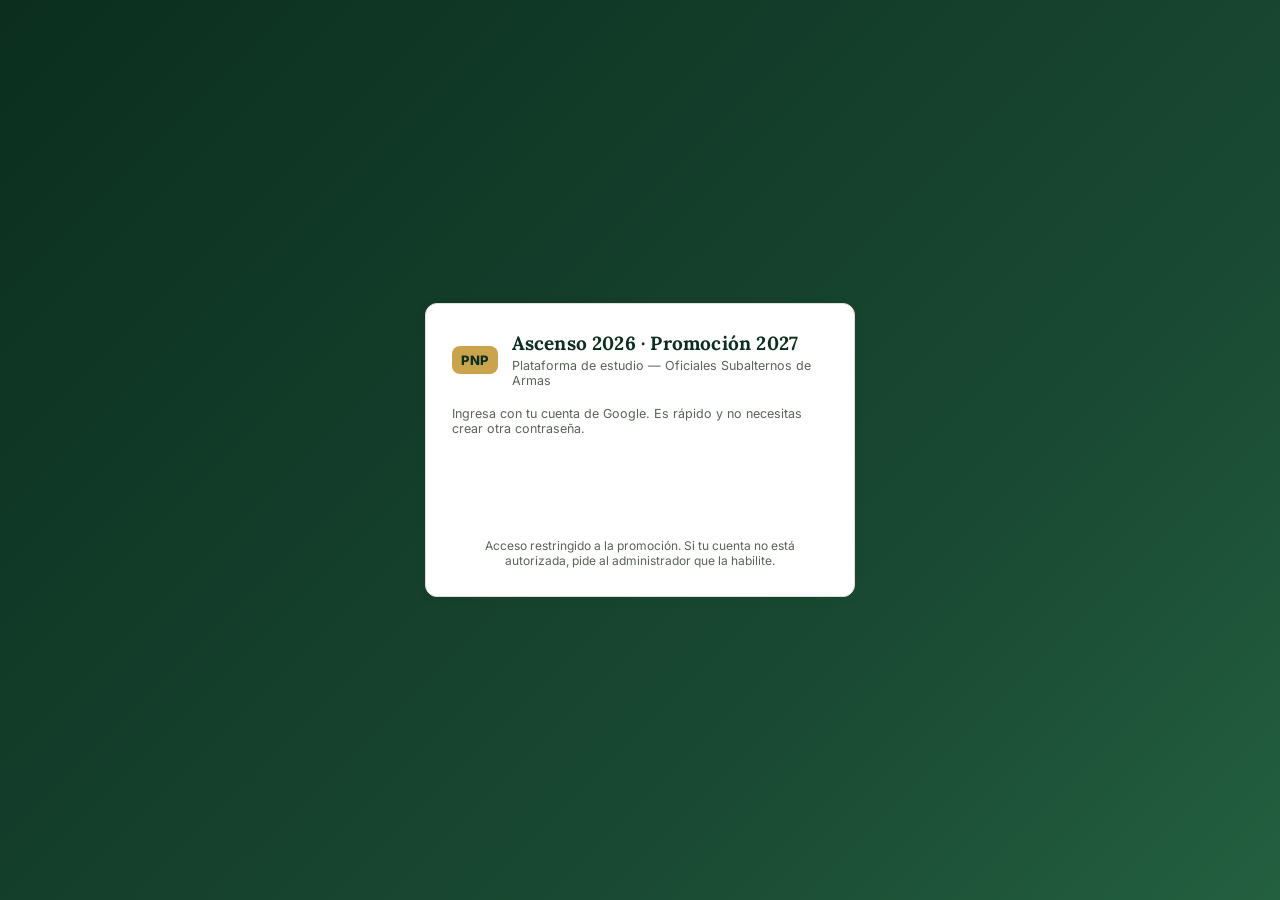
==== index.html @ 4bd162ed "Plataforma Ascenso PNP 2026: banco, simulacro, El Hack, login Google + chat Co-Authored-By: Claude O" ====
<!DOCTYPE html>
<html lang="es">
<head>
<meta charset="UTF-8">
<meta name="viewport" content="width=device-width, initial-scale=1.0">
<title>Ascenso PNP 2026 — Banco de Preguntas</title>
<meta name="description" content="Plataforma de estudio con banco oficial de 1500 preguntas y simulacros cronometrados para el proceso de ascenso PNP 2026 — Oficiales Subalternos de Armas.">
<link rel="preconnect" href="https://fonts.googleapis.com">
<link rel="preconnect" href="https://fonts.gstatic.com" crossorigin>
<link rel="stylesheet" href="https://fonts.googleapis.com/css2?family=Lora:wght@500;600;700&family=Inter:wght@400;500;600;700;800&display=swap">
<link rel="stylesheet" href="styles.css">
</head>
<body>

<header class="topbar">
  <div class="brand" onclick="App.goHome()">
    <span class="brand-badge">PNP</span>
    <span class="brand-text">Ascenso 2026 · Oficiales Subalternos</span>
  </div>
  <nav class="topnav">
    <button data-view="home" class="nav-btn active">Inicio</button>
    <button data-view="banco" class="nav-btn">Banco</button>
    <button data-view="hack" class="nav-btn">El Hack</button>
    <button data-view="examen" class="nav-btn">Examen</button>
    <button data-view="ranking" class="nav-btn">Ranking</button>
    <button data-view="chat" class="nav-btn">Chat</button>
    <button data-view="historial" class="nav-btn">Historial</button>
    <span class="user-area">
      <span id="user-chip" class="user-chip" hidden></span>
      <button id="logout-btn" class="nav-btn" hidden>Salir</button>
    </span>
  </nav>
</header>

<main id="app"></main>

<footer class="footnote">
  Banco de 1500 preguntas oficiales del proceso de ascenso por concurso · Uso personal de estudio
</footer>

<script src="config.js"></script>
<script src="auth.js"></script>
<script src="app.js"></script>
</body>
</html>
---- styles.css ----
:root{
  --green-900:#0b2e1f;
  --green-800:#123a27;
  --green-700:#1a4a33;
  --green-600:#236040;
  --gold:#c9a44c;
  --gold-light:#e6c878;
  --bg:#f4f3ee;
  --card:#ffffff;
  --ink:#1c2620;
  --ink-soft:#5a6359;
  --line:#e2e0d6;
  --red:#b3392c;
  --red-bg:#fbe9e6;
  --green-ok:#2e7d4f;
  --green-ok-bg:#e8f5ec;
  --radius:12px;
  --shadow:0 2px 10px rgba(11,46,31,0.08);
  --font-head:"Lora",Georgia,"Times New Roman",serif;
  --font-body:"Inter","Segoe UI",Roboto,Helvetica,Arial,sans-serif;
}
*{box-sizing:border-box;}
html,body{margin:0;padding:0;}
body{
  font-family:var(--font-body);
  background:var(--bg);
  color:var(--ink);
  min-height:100vh;
  display:flex;
  flex-direction:column;
  -webkit-font-smoothing:antialiased;
}
button{font-family:inherit;cursor:pointer;}

/* accesibilidad: foco visible (WCAG) */
:focus-visible{
  outline:3px solid var(--gold);
  outline-offset:2px;
  border-radius:6px;
}
.icon{width:1em;height:1em;flex-shrink:0;stroke:currentColor;fill:none;stroke-width:2;stroke-linecap:round;stroke-linejoin:round;vertical-align:-2px;}

/* respeta prefers-reduced-motion */
@media (prefers-reduced-motion: reduce){
  *,*::before,*::after{
    animation-duration:.01ms !important;
    transition-duration:.01ms !important;
    scroll-behavior:auto !important;
  }
}

/* topbar */
.topbar{
  background:linear-gradient(135deg,var(--green-900),var(--green-700));
  color:#fff;
  display:flex;
  align-items:center;
  justify-content:space-between;
  padding:10px 20px;
  flex-wrap:wrap;
  gap:10px;
  box-shadow:var(--shadow);
  position:sticky;
  top:0;
  z-index:50;
}
.brand{display:flex;align-items:center;gap:10px;cursor:pointer;}
.brand-badge{
  background:var(--gold);
  color:var(--green-900);
  font-weight:800;
  font-size:13px;
  padding:6px 9px;
  border-radius:8px;
  letter-spacing:0.5px;
}
.brand-text{font-family:var(--font-head);font-weight:600;font-size:16px;letter-spacing:.2px;}
.brand-badge,.brand-text{display:inline-flex;align-items:center;}
.topnav{display:flex;gap:6px;flex-wrap:wrap;}
.nav-btn{
  background:rgba(255,255,255,0.08);
  color:#e8e6dc;
  border:1px solid rgba(255,255,255,0.15);
  padding:8px 14px;
  border-radius:8px;
  font-size:13.5px;
  font-weight:600;
  transition:.15s;
}
.nav-btn:hover{background:rgba(255,255,255,0.18);}
.nav-btn.active{background:var(--gold);color:var(--green-900);border-color:var(--gold);}

main{flex:1;max-width:1100px;width:100%;margin:0 auto;padding:24px 18px 60px;}

.footnote{
  text-align:center;
  font-size:12px;
  color:var(--ink-soft);
  padding:16px;
  border-top:1px solid var(--line);
  background:var(--card);
}

/* generic */
.card{
  background:var(--card);
  border-radius:var(--radius);
  box-shadow:var(--shadow);
  padding:22px;
  border:1px solid var(--line);
}
.grid{display:grid;gap:16px;}
.grid-3{grid-template-columns:repeat(3,1fr);}
.grid-2{grid-template-columns:repeat(2,1fr);}
@media(max-width:760px){.grid-3{grid-template-columns:1fr;}.grid-2{grid-template-columns:1fr;}}

h1{font-family:var(--font-head);font-size:26px;font-weight:700;margin:0 0 6px;color:var(--green-900);letter-spacing:.2px;}
h2{font-family:var(--font-head);font-size:20px;font-weight:600;margin:0 0 14px;color:var(--green-900);}
.subtitle{color:var(--ink-soft);font-size:15px;margin:0 0 22px;line-height:1.55;}

.btn{
  display:inline-flex;align-items:center;gap:8px;
  background:var(--green-700);color:#fff;
  border:none;border-radius:9px;
  padding:11px 20px;font-weight:700;font-size:14.5px;
  box-shadow:var(--shadow);
  transition:.15s;
}
.btn:hover{background:var(--green-600);}
.btn.gold{background:var(--gold);color:var(--green-900);}
.btn.gold:hover{background:var(--gold-light);}
.btn.outline{background:transparent;color:var(--green-700);border:1.5px solid var(--green-700);box-shadow:none;}
.btn.outline:hover{background:var(--green-700);color:#fff;}
.btn.danger{background:var(--red);}
.btn:disabled{opacity:.45;cursor:not-allowed;}
.btn-row{display:flex;gap:10px;flex-wrap:wrap;margin-top:16px;}

/* home */
.hero{
  background:linear-gradient(135deg,var(--green-900),var(--green-700) 60%,var(--green-600));
  color:#fff;
  border-radius:var(--radius);
  padding:34px 28px;
  margin-bottom:24px;
  box-shadow:var(--shadow);
}
.hero h1{color:#fff;font-size:30px;}
.hero p{color:#e4ebe4;max-width:640px;font-size:15.5px;line-height:1.6;}
.stat-row{display:flex;gap:28px;margin-top:18px;flex-wrap:wrap;}
.stat{display:flex;flex-direction:column;}
.stat b{font-size:26px;color:var(--gold-light);}
.stat span{font-size:12px;color:#cfd8cf;}

.option-card{
  cursor:pointer;
  transition:.15s;
  display:flex;
  flex-direction:column;
  gap:6px;
}
.option-card:hover{transform:translateY(-2px);box-shadow:0 6px 16px rgba(11,46,31,0.14);}
.option-card h3{font-family:var(--font-head);margin:0;font-size:18px;font-weight:600;color:var(--green-900);}
.option-card p{margin:0;color:var(--ink-soft);font-size:14px;line-height:1.5;}
.option-icon{
  width:46px;height:46px;border-radius:11px;
  display:flex;align-items:center;justify-content:center;
  background:var(--green-700);color:var(--gold-light);
}
.option-icon .icon{width:24px;height:24px;}

/* materias list */
.materia-row{
  display:flex;align-items:center;justify-content:space-between;
  padding:13px 16px;border:1px solid var(--line);border-radius:10px;
  margin-bottom:8px;background:#fbfaf6;
  cursor:pointer;
  transition:.12s;
}
.materia-row:hover{border-color:var(--gold);background:#fff;}
.materia-row .mname{font-weight:600;font-size:14px;color:var(--ink);flex:1;}
.materia-row .mtag{font-size:11px;font-weight:700;padding:3px 8px;border-radius:6px;margin-right:10px;}
.mtag.comunes{background:#e3eee6;color:var(--green-700);}
.mtag.especialidad{background:#f3e8d2;color:#8a6a23;}
.materia-row .mcount{font-size:13px;color:var(--ink-soft);font-weight:600;min-width:70px;text-align:right;}

.section-toggle{display:flex;gap:8px;margin-bottom:16px;}
.section-toggle button{
  flex:1;padding:10px;border-radius:9px;border:1.5px solid var(--line);
  background:#fff;font-weight:700;font-size:13.5px;color:var(--ink-soft);
}
.section-toggle button.active{border-color:var(--green-700);background:var(--green-700);color:#fff;}

/* config examen */
.config-row{display:flex;align-items:center;justify-content:space-between;padding:10px 0;border-bottom:1px solid var(--line);}
.config-row:last-child{border-bottom:none;}
.config-row label{font-size:14px;font-weight:600;}
.config-row .hint{font-size:12px;color:var(--ink-soft);font-weight:400;}
input[type=number],select{
  border:1.5px solid var(--line);border-radius:8px;padding:7px 10px;font-size:14px;width:90px;
}
.toggle{
  width:46px;height:26px;border-radius:14px;background:#dadad0;position:relative;border:none;flex-shrink:0;
}
.toggle.on{background:var(--green-600);}
.toggle::after{content:"";position:absolute;top:3px;left:3px;width:20px;height:20px;border-radius:50%;background:#fff;transition:.15s;}
.toggle.on::after{left:23px;}

/* quiz */
.quiz-wrap{display:flex;gap:20px;align-items:flex-start;}
.quiz-main{flex:1;min-width:0;}
.quiz-side{width:230px;flex-shrink:0;}
@media(max-width:880px){.quiz-wrap{flex-direction:column;}.quiz-side{width:100%;}}

.quiz-top{
  display:flex;justify-content:space-between;align-items:center;
  margin-bottom:14px;flex-wrap:wrap;gap:8px;
}
.qmeta{font-size:12.5px;color:var(--ink-soft);font-weight:600;}
.qtimer{
  display:inline-flex;align-items:center;gap:7px;
  background:var(--green-900);color:var(--gold-light);font-weight:800;
  padding:7px 14px;border-radius:8px;font-size:15px;letter-spacing:.5px;
  font-variant-numeric:tabular-nums;
}
.qtimer .icon{width:16px;height:16px;}
.mark-btn .icon{width:15px;height:15px;}
.btn .icon{width:16px;height:16px;}
.qtimer.low{background:var(--red);color:#fff;}

.qtext{font-size:16.5px;font-weight:700;line-height:1.5;margin-bottom:18px;color:var(--ink);}
.qoption{
  display:flex;align-items:flex-start;gap:12px;
  padding:13px 15px;border:1.5px solid var(--line);border-radius:10px;
  margin-bottom:9px;cursor:pointer;transition:.12s;font-size:14.5px;line-height:1.4;
  background:#fff;
}
.qoption:hover{border-color:var(--green-600);background:#f7faf7;}
.qoption.selected{border-color:var(--green-700);background:#eaf3ec;font-weight:600;}
.qoption .letter{
  width:24px;height:24px;border-radius:50%;border:1.5px solid var(--line);
  display:flex;align-items:center;justify-content:center;font-size:12px;font-weight:800;
  flex-shrink:0;color:var(--ink-soft);background:#fbfaf6;
}
.qoption.selected .letter{background:var(--green-700);color:#fff;border-color:var(--green-700);}
.qoption.correct{border-color:var(--green-ok);background:var(--green-ok-bg);}
.qoption.correct .letter{background:var(--green-ok);color:#fff;border-color:var(--green-ok);}
.qoption.incorrect{border-color:var(--red);background:var(--red-bg);}
.qoption.incorrect .letter{background:var(--red);color:#fff;border-color:var(--red);}

.study-score{display:inline-flex;align-items:center;gap:10px;font-size:13px;font-weight:800;}
.study-hit{display:inline-flex;align-items:center;gap:4px;color:var(--green-ok);}
.study-hit .icon{width:14px;height:14px;}
.study-miss{color:var(--red);}
.study-miss::before{content:"✕ ";}

/* indicador de progreso por puntos */
.study-progress{margin:0 0 16px;}
.study-progress .pmeta{
  display:flex;justify-content:space-between;align-items:baseline;
  font-size:12px;font-weight:700;color:var(--ink-soft);margin-bottom:7px;
}
.pdots{display:flex;gap:3px;width:100%;}
.pdot{
  flex:1;height:6px;border-radius:99px;background:#e2e0d6;
  transition:background .25s;min-width:2px;
}
.pdot.done{background:var(--gold);}
.pdot.current{background:var(--green-700);box-shadow:0 0 0 2px rgba(26,74,51,.25);}

/* tarjeta con más profundidad (estudio y simulacro) */
.card-deep{
  border-radius:7px;
  padding:24px;
  box-shadow:0 5px 10px rgba(11,46,31,0.20);
}
.card-deep .qoption{padding:12px 14px;transition:.15s;}
.card-deep .qoption:hover{
  transform:translateY(-1px);
  box-shadow:0 4px 10px rgba(11,46,31,0.12);
}

.qoption[role="button"]{outline-offset:2px;}
.study-feedback{
  font-size:14px;font-weight:700;padding:12px 14px;border-radius:10px;margin:4px 0 6px;
  display:flex;align-items:flex-start;gap:8px;line-height:1.45;min-height:0;
  animation:study-fade .3s ease;
}
.study-feedback:empty{display:none;animation:none;}
.study-feedback .icon{width:18px;height:18px;flex-shrink:0;margin-top:1px;}
.study-feedback.ok{background:var(--green-ok-bg);color:var(--green-ok);}
.study-feedback.bad{background:var(--red-bg);color:var(--red);}
@keyframes study-fade{from{opacity:0;transform:translateY(-4px);}to{opacity:1;transform:none;}}

.qfoot{display:flex;justify-content:space-between;align-items:center;margin-top:18px;flex-wrap:wrap;gap:10px;}
.mark-btn{
  display:flex;align-items:center;gap:6px;font-size:13px;font-weight:700;
  color:var(--ink-soft);background:#fff;border:1.5px solid var(--line);padding:8px 12px;border-radius:8px;
}
.mark-btn.marked{border-color:var(--gold);background:#fdf6e6;color:#8a6a23;}

.grid-nav{display:grid;grid-template-columns:repeat(5,1fr);gap:6px;margin-top:14px;}
.grid-nav button{
  aspect-ratio:1;border-radius:7px;border:1.5px solid var(--line);background:#fff;
  font-size:12px;font-weight:700;color:var(--ink-soft);
}
.grid-nav button.answered{background:var(--green-700);color:#fff;border-color:var(--green-700);}
.grid-nav button.marked{border-color:var(--gold);box-shadow:inset 0 0 0 2px var(--gold);}
.grid-nav button.current{outline:2px solid var(--green-900);outline-offset:1px;}
.legend{display:flex;flex-direction:column;gap:6px;margin-top:14px;font-size:12px;color:var(--ink-soft);}
.legend span{display:flex;align-items:center;gap:6px;}
.dot{width:11px;height:11px;border-radius:3px;display:inline-block;}
.dot.answered{background:var(--green-700);}
.dot.unanswered{background:#fff;border:1.5px solid var(--line);}
.dot.marked{border:2px solid var(--gold);}

/* results */
.score-banner{
  text-align:center;padding:30px 20px;border-radius:var(--radius);
  background:linear-gradient(135deg,var(--green-900),var(--green-700));color:#fff;margin-bottom:20px;
}
.score-banner .big{font-size:48px;font-weight:800;color:var(--gold-light);}
.score-banner .label{font-size:14px;color:#dfe6df;margin-top:4px;}
.breakdown-row{display:flex;align-items:center;gap:10px;padding:9px 0;border-bottom:1px solid var(--line);font-size:13.5px;}
.breakdown-row:last-child{border-bottom:none;}
.breakdown-row .bname{flex:1;}
.bar-bg{flex:1;max-width:160px;height:8px;background:#eceae0;border-radius:6px;overflow:hidden;}
.bar-fill{height:100%;background:var(--green-600);}
.bar-fill.low{background:var(--red);}
.bscore{width:54px;text-align:right;font-weight:700;}

.review-item{border:1px solid var(--line);border-radius:10px;padding:14px 16px;margin-bottom:10px;}
.review-item .rqtext{font-weight:700;font-size:14.5px;margin-bottom:8px;}
.review-tag{font-size:11px;font-weight:700;padding:2px 8px;border-radius:6px;}
.review-tag.ok{background:var(--green-ok-bg);color:var(--green-ok);}
.review-tag.bad{background:var(--red-bg);color:var(--red);}
.review-meta{font-size:12px;color:var(--ink-soft);margin-top:6px;}

.empty{text-align:center;padding:50px 20px;color:var(--ink-soft);}

.history-item{display:flex;justify-content:space-between;align-items:center;padding:14px 16px;border:1px solid var(--line);border-radius:10px;margin-bottom:8px;}
.history-item .hdate{font-size:12px;color:var(--ink-soft);}
.history-item .hscore{font-weight:800;font-size:18px;color:var(--green-700);}
.history-item .hscore.low{color:var(--red);}

.filters{display:flex;gap:10px;margin-bottom:16px;flex-wrap:wrap;align-items:center;}
.filters select,.filters input[type=text]{width:auto;flex:1;min-width:180px;}

/* ===== usuario / sesión en topbar ===== */
.user-area{display:inline-flex;align-items:center;gap:8px;margin-left:6px;padding-left:10px;border-left:1px solid rgba(255,255,255,0.18);}
.user-chip{
  color:var(--gold-light);font-weight:700;font-size:13px;
  max-width:160px;overflow:hidden;text-overflow:ellipsis;white-space:nowrap;
}
@media(max-width:760px){.user-area{border-left:none;padding-left:0;}.user-chip{max-width:110px;}}

/* ===== ranking ===== */
.ranking-table{width:100%;border-collapse:collapse;font-size:14.5px;}
.ranking-table th{
  text-align:left;font-size:12px;text-transform:uppercase;letter-spacing:.4px;
  color:var(--ink-soft);padding:8px 10px;border-bottom:2px solid var(--line);
}
.ranking-table td{padding:11px 10px;border-bottom:1px solid var(--line);}
.ranking-table tr:last-child td{border-bottom:none;}
.ranking-table .rk-pos{font-weight:800;font-size:16px;width:46px;text-align:center;color:var(--ink-soft);}
.ranking-table .rk-score{font-weight:800;color:var(--green-700);}
.ranking-table tr.rk-me{background:#fbf4e3;}
.rk-you{font-size:10px;font-weight:800;background:var(--gold);color:var(--green-900);padding:1px 6px;border-radius:5px;margin-left:6px;vertical-align:middle;}

/* ===== páginas de autenticación ===== */
.auth-body{background:linear-gradient(135deg,var(--green-900),var(--green-700) 70%,var(--green-600));}
.auth-wrap{flex:1;display:flex;align-items:center;justify-content:center;padding:30px 16px;}
.auth-card{width:100%;max-width:430px;padding:28px 26px;}
.auth-head{display:flex;align-items:center;gap:14px;margin-bottom:18px;}
.auth-title{font-family:var(--font-head);font-size:19px;margin:0;color:var(--green-900);line-height:1.25;}
.auth-sub{font-size:12.5px;color:var(--ink-soft);margin:3px 0 0;}
.auth-tabs{display:flex;gap:8px;margin-bottom:18px;}
.auth-tab{
  flex:1;padding:11px;border-radius:9px;border:1.5px solid var(--line);
  background:#fff;font-weight:700;font-size:14px;color:var(--ink-soft);min-height:44px;
}
.auth-tab.active{border-color:var(--green-700);background:var(--green-700);color:#fff;}
.field{margin-bottom:14px;}
.field label{display:block;font-size:13px;font-weight:600;margin-bottom:5px;color:var(--ink);}
.field input{
  width:100%;border:1.5px solid var(--line);border-radius:9px;
  padding:11px 12px;font-size:15px;font-family:inherit;
}
.field input:focus{border-color:var(--green-600);outline:none;}
.auth-msg{font-size:13.5px;margin:6px 0 12px;min-height:18px;font-weight:600;}
.auth-msg.error{color:var(--red);}
.auth-msg.ok{color:var(--green-ok);}
.auth-notice{
  background:#fdf6e6;border:1px solid var(--gold);color:#7a5e1a;
  font-size:13px;border-radius:9px;padding:11px 13px;margin-bottom:16px;line-height:1.45;
}
.auth-foot{text-align:center;font-size:12px;color:var(--ink-soft);margin:16px 0 0;}

/* ===== chat interno ===== */
.chat-wrap{display:flex;gap:20px;align-items:flex-start;}
.chat-online{width:220px;flex-shrink:0;}
.chat-online h2{font-size:15px;}
.online-list{display:flex;flex-direction:column;gap:8px;max-height:380px;overflow:auto;}
.online-row{display:flex;align-items:center;gap:8px;font-size:13.5px;font-weight:600;}
.online-dot{width:8px;height:8px;border-radius:50%;background:var(--green-ok);flex-shrink:0;box-shadow:0 0 0 2px var(--green-ok-bg);}
.online-name{overflow:hidden;text-overflow:ellipsis;white-space:nowrap;}
.chat-panel{flex:1;min-width:0;display:flex;flex-direction:column;padding:0;overflow:hidden;}
.chat-feed{flex:1;min-height:360px;max-height:420px;overflow-y:auto;padding:18px;display:flex;flex-direction:column;gap:10px;}
.chat-msg{max-width:78%;padding:9px 13px;border-radius:12px;background:#f1f0e8;font-size:14px;line-height:1.4;align-self:flex-start;}
.chat-msg.mine{align-self:flex-end;background:var(--green-700);color:#fff;}
.chat-author{display:block;font-size:11px;font-weight:800;opacity:.65;margin-bottom:2px;}
.chat-text{word-break:break-word;}
.chat-input-row{display:flex;gap:8px;padding:14px;border-top:1px solid var(--line);}
.chat-input-row input{
  flex:1;border:1.5px solid var(--line);border-radius:9px;
  padding:11px 14px;font-size:15px;font-family:inherit;
}
.chat-input-row input:focus{border-color:var(--green-600);outline:none;}
.chat-input-row button{padding:11px 16px;}
@media(max-width:760px){.chat-wrap{flex-direction:column;}.chat-online{width:100%;}.online-list{max-height:140px;}}

/* ===== El Hack (preguntas agrupadas por letra de respuesta) ===== */
.hack-tag{
  font-family:var(--font-body);font-size:11px;font-weight:800;vertical-align:middle;
  background:var(--gold);color:var(--green-900);padding:3px 9px;border-radius:6px;
  letter-spacing:.3px;margin-left:8px;text-transform:uppercase;
}
.hack-letters{display:flex;gap:8px;margin-bottom:18px;flex-wrap:wrap;}
.hack-letter{
  display:flex;flex-direction:column;align-items:center;gap:2px;
  min-width:64px;padding:10px 12px;border-radius:11px;
  border:1.5px solid var(--line);background:#fff;transition:.12s;
}
.hack-letter:hover{border-color:var(--gold);}
.hack-letter .hl-letter{font-family:var(--font-head);font-size:22px;font-weight:800;color:var(--green-900);line-height:1;}
.hack-letter .hl-count{font-size:11px;font-weight:700;color:var(--ink-soft);}
.hack-letter.active{background:var(--green-700);border-color:var(--green-700);}
.hack-letter.active .hl-letter{color:var(--gold-light);}
.hack-letter.active .hl-count{color:#cfd8cf;}

.hack-head{
  font-size:14px;color:var(--ink-soft);font-weight:600;margin:0 0 12px;
  padding-bottom:8px;border-bottom:1px solid var(--line);
  display:flex;align-items:center;justify-content:space-between;gap:12px;flex-wrap:wrap;
}
.hack-head b{color:var(--green-900);font-size:16px;}
.hack-card{
  background:var(--card);border:1px solid var(--line);border-radius:10px;
  padding:16px 18px;margin-bottom:10px;box-shadow:var(--shadow);
}
.hack-q-top{display:flex;align-items:center;gap:10px;margin-bottom:8px;}
.hack-num{
  flex-shrink:0;min-width:26px;height:26px;padding:0 6px;border-radius:7px;
  background:#f3e8d2;color:#8a6a23;font-weight:800;font-size:13px;
  display:inline-flex;align-items:center;justify-content:center;
}
.hack-opts{display:flex;flex-direction:column;gap:6px;margin-top:10px;}
.hack-opt{
  display:flex;align-items:flex-start;gap:10px;
  padding:9px 12px;border:1.5px solid var(--line);border-radius:8px;
  font-size:13.5px;line-height:1.4;background:#fbfaf6;color:var(--ink-soft);
}
.hack-opt .letter{
  width:22px;height:22px;border-radius:50%;border:1.5px solid var(--line);
  display:flex;align-items:center;justify-content:center;font-size:11px;font-weight:800;
  flex-shrink:0;color:var(--ink-soft);background:#fff;
}
.hack-opt.correct{border-color:var(--green-ok);background:var(--green-ok-bg);color:var(--ink);font-weight:600;}
.hack-opt.correct .letter{background:var(--green-ok);color:#fff;border-color:var(--green-ok);}

/* touch targets accesibles (>=44px) y legibilidad movil */
.nav-btn,.btn,.mark-btn,.section-toggle button{min-height:44px;}
.qoption{min-height:48px;}
@media(max-width:760px){
  .qtext{font-size:17px;}
  .qoption,.materia-row .mname,.subtitle,.option-card p{font-size:16px;}
  .qmeta,.hint{font-size:13px;}
  main{padding:18px 14px 50px;}
}
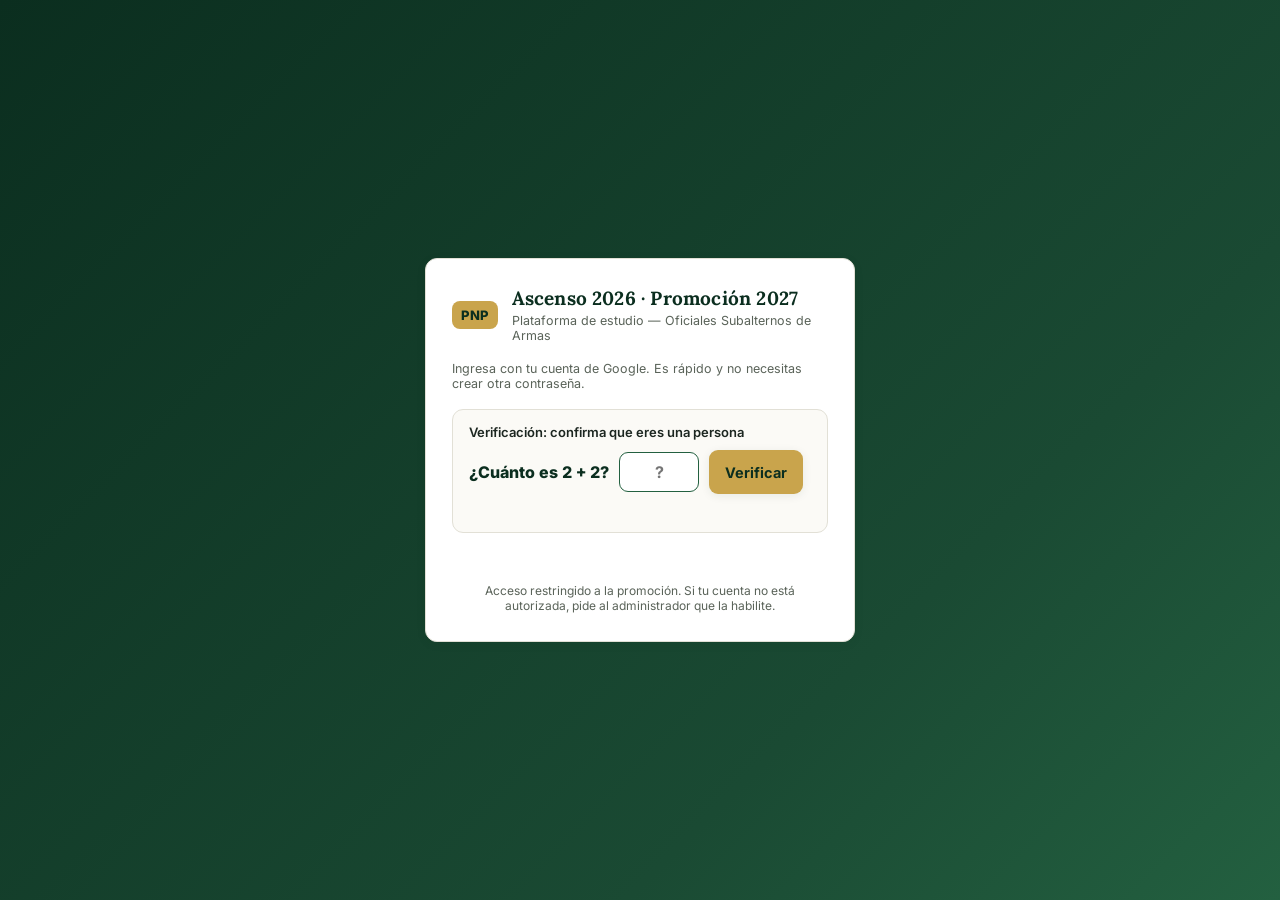
==== commit ea7a74ed: "Matriz de patrones: reemplaza El Hack por ruta metodológica en 7 grupos (P0 + G1..G6) Basada en el a" ====
--- a/index.html
+++ b/index.html
@@ -20,7 +20,7 @@
   <nav class="topnav">
     <button data-view="home" class="nav-btn active">Inicio</button>
     <button data-view="banco" class="nav-btn">Banco</button>
-    <button data-view="hack" class="nav-btn">El Hack</button>
+    <button data-view="hack" class="nav-btn">Patrones</button>
     <button data-view="examen" class="nav-btn">Examen</button>
     <button data-view="ranking" class="nav-btn">Ranking</button>
     <button data-view="chat" class="nav-btn">Chat</button>
--- a/styles.css
+++ b/styles.css
@@ -395,6 +395,23 @@
 }
 .auth-foot{text-align:center;font-size:12px;color:var(--ink-soft);margin:16px 0 0;}
 
+/* captcha simple "soy humano" */
+.captcha-box{
+  background:#fbfaf6;border:1.5px solid var(--line);border-radius:11px;
+  padding:14px 16px;margin-bottom:16px;
+}
+.captcha-label{display:block;font-size:13px;font-weight:600;color:var(--ink);margin-bottom:10px;}
+.captcha-row{display:flex;align-items:center;gap:10px;flex-wrap:wrap;}
+.captcha-q{font-size:16px;font-weight:800;color:var(--green-900);font-variant-numeric:tabular-nums;}
+.captcha-input{
+  width:80px;border:1.5px solid var(--line);border-radius:9px;
+  padding:9px 10px;font-size:16px;font-family:inherit;text-align:center;font-weight:700;
+}
+.captcha-input:focus{border-color:var(--green-600);outline:none;}
+.captcha-row .btn{padding:9px 16px;}
+.captcha-msg{font-size:12.5px;margin-top:8px;min-height:16px;font-weight:600;}
+.captcha-msg.error{color:var(--red);}
+
 /* ===== chat interno ===== */
 .chat-wrap{display:flex;gap:20px;align-items:flex-start;}
 .chat-online{width:220px;flex-shrink:0;}
@@ -424,24 +441,102 @@
   background:var(--gold);color:var(--green-900);padding:3px 9px;border-radius:6px;
   letter-spacing:.3px;margin-left:8px;text-transform:uppercase;
 }
-.hack-letters{display:flex;gap:8px;margin-bottom:18px;flex-wrap:wrap;}
-.hack-letter{
-  display:flex;flex-direction:column;align-items:center;gap:2px;
-  min-width:64px;padding:10px 12px;border-radius:11px;
-  border:1.5px solid var(--line);background:#fff;transition:.12s;
-}
-.hack-letter:hover{border-color:var(--gold);}
-.hack-letter .hl-letter{font-family:var(--font-head);font-size:22px;font-weight:800;color:var(--green-900);line-height:1;}
-.hack-letter .hl-count{font-size:11px;font-weight:700;color:var(--ink-soft);}
-.hack-letter.active{background:var(--green-700);border-color:var(--green-700);}
-.hack-letter.active .hl-letter{color:var(--gold-light);}
-.hack-letter.active .hl-count{color:#cfd8cf;}
+/* ===== Matriz de patrones (ruta general) ===== */
+.patron-summary{
+  display:grid; grid-template-columns:repeat(4,1fr); gap:12px; margin:14px 0 22px;
+}
+@media(max-width:760px){ .patron-summary{grid-template-columns:repeat(2,1fr);} }
+.ps-tile{
+  background:var(--card); border:1px solid var(--line); border-radius:11px;
+  padding:14px 16px; text-align:center;
+}
+.ps-tile b{display:block; font-family:var(--font-head); font-size:24px; color:var(--green-900); line-height:1;}
+.ps-tile span{display:block; font-size:11.5px; color:var(--ink-soft); margin-top:5px; font-weight:600;}
+
+.patron-grupos{ display:grid; grid-template-columns:repeat(3,1fr); gap:14px; margin-bottom:22px; }
+@media(max-width:960px){ .patron-grupos{grid-template-columns:repeat(2,1fr);} }
+@media(max-width:600px){ .patron-grupos{grid-template-columns:1fr;} }
+.patron-grupo-card{
+  background:var(--card); border:1.5px solid var(--line); border-radius:12px;
+  padding:18px; cursor:pointer; transition:.15s; display:flex; flex-direction:column; gap:8px;
+}
+.patron-grupo-card:hover{ border-color:var(--gold); transform:translateY(-2px); box-shadow:0 6px 16px rgba(11,46,31,0.14); }
+.pg-head{ display:flex; justify-content:space-between; align-items:center; }
+.pg-id{
+  font-family:var(--font-head); font-size:22px; font-weight:800; color:var(--green-900);
+  background:var(--gold); padding:4px 10px; border-radius:8px; letter-spacing:.5px;
+}
+.pg-dif{ font-size:11px; font-weight:800; padding:3px 9px; border-radius:6px; text-transform:uppercase; letter-spacing:.3px; }
+.pg-dif.dif-esp{ background:#eae0f5; color:#5a3a8a; }
+.pg-dif.dif-baja{ background:#e3f0e8; color:var(--green-ok); }
+.pg-dif.dif-med{ background:#fdf6e6; color:#8a6a23; }
+.pg-dif.dif-alta{ background:#fbe9df; color:#a35226; }
+.pg-dif.dif-muy-alta{ background:var(--red-bg); color:var(--red); }
+.patron-grupo-card h3{ font-family:var(--font-head); font-size:17px; margin:0; color:var(--green-900); line-height:1.25; }
+.pg-count{ font-size:13px; font-weight:700; color:var(--green-700); }
+.pg-como{ font-size:13px; color:var(--ink-soft); line-height:1.4; margin:0; }
+.pg-progress{ margin-top:6px; }
+.pg-progress-txt{ font-size:11px; font-weight:600; color:var(--ink-soft); margin-top:4px; }
+
+.patron-plan{ margin-top:12px; }
+.patron-plan ol{ margin:0; padding-left:22px; line-height:1.7; font-size:14px; }
+.patron-plan li{ margin-bottom:4px; }
+
+/* migas de pan / chips de patrón */
+.patron-crumb{ display:flex; align-items:center; justify-content:space-between; margin-bottom:8px; }
+.patron-crumb a{ font-size:13.5px; font-weight:700; color:var(--green-700); text-decoration:none; }
+.patron-crumb a:hover{ text-decoration:underline; }
+
+.patron-chips{ display:flex; flex-wrap:wrap; gap:6px; margin:8px 0 10px; }
+.patron-chip{
+  display:inline-flex; align-items:center; gap:5px;
+  font-size:11.5px; font-weight:700; color:var(--ink-soft);
+  background:#f3f2ea; border:1px solid var(--line); border-radius:99px;
+  padding:4px 10px;
+}
+.patron-chip .icon{ width:12px; height:12px; }
+
+.patron-hint{
+  font-size:13px; color:var(--ink); background:#fbfaf6;
+  border-left:3px solid var(--gold); border-radius:6px; padding:8px 11px; margin-top:6px;
+}
+.patron-hint b{ color:var(--green-900); }
+.patron-hint.patron-regla{
+  display:flex; align-items:flex-start; gap:8px;
+  background:var(--green-ok-bg); border-left-color:var(--green-ok); color:var(--ink);
+  font-weight:600;
+}
+.patron-hint .icon{ width:16px; height:16px; color:var(--green-ok); flex-shrink:0; margin-top:1px; }
+
+/* respuesta correcta destacada (ficha de memorización) */
+.hack-answer{
+  display:flex;align-items:flex-start;gap:9px;
+  background:var(--green-ok-bg);border:1.5px solid var(--green-ok);
+  color:var(--ink);font-weight:700;font-size:14px;line-height:1.45;
+  border-radius:9px;padding:11px 13px;margin-top:4px;
+}
+.hack-answer .icon{width:17px;height:17px;flex-shrink:0;color:var(--green-ok);margin-top:1px;}
+
+/* barra de "dominadas" (progreso real de memorización del usuario) */
+.hack-progress{margin:0 0 16px;}
+.hack-progress .pmeta{
+  display:flex;justify-content:space-between;align-items:baseline;
+  font-size:12.5px;font-weight:600;color:var(--ink-soft);margin-bottom:7px;
+}
+.hack-progress .pmeta b{color:var(--green-700);font-size:15px;}
+.pbar-track{width:100%;height:8px;background:#e2e0d6;border-radius:99px;overflow:hidden;}
+.pbar-fill{height:100%;background:linear-gradient(90deg,var(--green-ok),var(--gold));border-radius:99px;transition:width .4s;}
 
 .hack-head{
   font-size:14px;color:var(--ink-soft);font-weight:600;margin:0 0 12px;
   padding-bottom:8px;border-bottom:1px solid var(--line);
   display:flex;align-items:center;justify-content:space-between;gap:12px;flex-wrap:wrap;
 }
+.hack-actions{display:flex;gap:8px;flex-wrap:wrap;}
+.hack-know{font-size:12px;padding:6px 10px;min-height:0;margin-left:auto;flex-shrink:0;}
+.hack-know .icon{width:13px;height:13px;}
+.hack-card.known{border-color:var(--green-ok);background:#fbfdfb;}
+.hack-card.known .hack-num{background:var(--green-ok-bg);color:var(--green-ok);}
 .hack-head b{color:var(--green-900);font-size:16px;}
 .hack-card{
   background:var(--card);border:1px solid var(--line);border-radius:10px;
@@ -453,26 +548,74 @@
   background:#f3e8d2;color:#8a6a23;font-weight:800;font-size:13px;
   display:inline-flex;align-items:center;justify-content:center;
 }
-.hack-opts{display:flex;flex-direction:column;gap:6px;margin-top:10px;}
-.hack-opt{
-  display:flex;align-items:flex-start;gap:10px;
-  padding:9px 12px;border:1.5px solid var(--line);border-radius:8px;
-  font-size:13.5px;line-height:1.4;background:#fbfaf6;color:var(--ink-soft);
-}
-.hack-opt .letter{
-  width:22px;height:22px;border-radius:50%;border:1.5px solid var(--line);
-  display:flex;align-items:center;justify-content:center;font-size:11px;font-weight:800;
-  flex-shrink:0;color:var(--ink-soft);background:#fff;
-}
-.hack-opt.correct{border-color:var(--green-ok);background:var(--green-ok-bg);color:var(--ink);font-weight:600;}
-.hack-opt.correct .letter{background:var(--green-ok);color:#fff;border-color:var(--green-ok);}
+
+/* ===== roles / administrador ===== */
+.admin-badge{
+  display:inline-block;font-size:10px;font-weight:800;letter-spacing:.5px;
+  background:var(--gold);color:var(--green-900);padding:2px 7px;border-radius:5px;
+  vertical-align:middle;
+}
+.admin-panel{margin-top:16px;border:1.5px solid var(--gold);}
+.admin-panel h2{display:flex;align-items:center;gap:8px;}
+.adm-users{margin-top:14px;}
+.adm-users-head{font-size:13px;font-weight:700;color:var(--ink-soft);}
+.adm-users table{margin-top:6px;}
+
+/* botón borrar mensaje (chat, solo admin) */
+.chat-msg{position:relative;}
+.chat-del{
+  position:absolute;top:4px;right:4px;
+  background:transparent;border:none;color:inherit;opacity:.45;
+  padding:2px;border-radius:5px;line-height:0;cursor:pointer;transition:.12s;
+}
+.chat-del .icon{width:14px;height:14px;}
+.chat-del:hover{opacity:1;color:var(--red);background:rgba(0,0,0,.06);}
+.chat-msg.mine .chat-del:hover{background:rgba(255,255,255,.18);color:#fff;}
+
+/* tablas responsive: scroll horizontal en pantallas chicas en vez de romper el layout */
+.table-scroll{width:100%;overflow-x:auto;-webkit-overflow-scrolling:touch;}
 
 /* touch targets accesibles (>=44px) y legibilidad movil */
 .nav-btn,.btn,.mark-btn,.section-toggle button{min-height:44px;}
 .qoption{min-height:48px;}
+
+/* ===== tablet ===== */
+@media(max-width:880px){
+  main{max-width:100%;}
+}
+
+/* ===== móvil ===== */
 @media(max-width:760px){
   .qtext{font-size:17px;}
   .qoption,.materia-row .mname,.subtitle,.option-card p{font-size:16px;}
   .qmeta,.hint{font-size:13px;}
   main{padding:18px 14px 50px;}
-}
+
+  /* topbar más compacto */
+  .topbar{padding:9px 14px;}
+  .brand-text{font-size:14px;}
+  .topnav{gap:5px;}
+  .nav-btn{padding:8px 11px;font-size:12.5px;}
+
+  /* tablas (ranking / inscritos): permitir scroll horizontal dentro de la tarjeta */
+  #ranking-box, .adm-users{overflow-x:auto;-webkit-overflow-scrolling:touch;}
+  .ranking-table{min-width:340px;}
+  .adm-users table{min-width:420px;}
+  .ranking-table th,.ranking-table td{padding:9px 7px;font-size:13px;}
+
+  /* hero y estadísticas más ajustadas */
+  .hero{padding:26px 20px;}
+  .hero h1{font-size:24px;}
+  .stat-row{gap:18px;}
+
+  /* el hack: selector de materia a ancho completo */
+  .filters select{width:100%;}
+}
+
+/* ===== móvil estrecho ===== */
+@media(max-width:430px){
+  .brand-text{display:none;}                 /* solo el badge PNP, ahorra espacio */
+  .nav-btn{padding:8px 10px;font-size:12px;}
+  h1{font-size:22px;}
+  .admin-panel .btn-row .btn{flex:1;}        /* botones admin a ancho completo */
+}
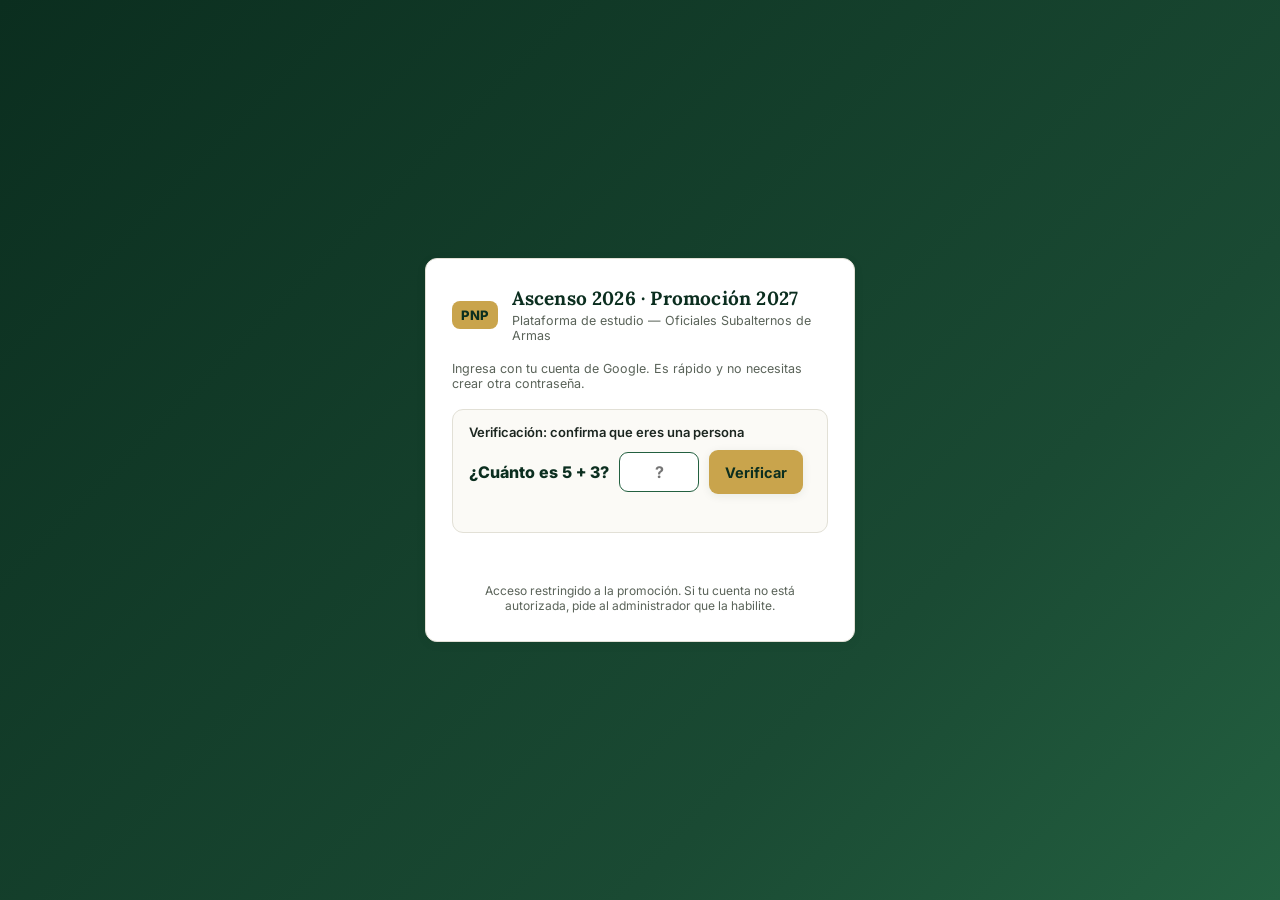
==== commit 6cbb6db4: "Mis errores: repaso agrupado por materia y familia (sin nombre visible) **Guardado automático de err" ====
--- a/index.html
+++ b/index.html
@@ -22,6 +22,8 @@
     <button data-view="banco" class="nav-btn">Banco</button>
     <button data-view="hack" class="nav-btn">Patrones</button>
     <button data-view="examen" class="nav-btn">Examen</button>
+    <button data-view="simulacros" class="nav-btn">Simulacros</button>
+    <button data-view="errores" class="nav-btn">Mis errores</button>
     <button data-view="ranking" class="nav-btn">Ranking</button>
     <button data-view="chat" class="nav-btn">Chat</button>
     <button data-view="historial" class="nav-btn">Historial</button>
--- a/styles.css
+++ b/styles.css
@@ -487,7 +487,88 @@
 .patron-crumb a{ font-size:13.5px; font-weight:700; color:var(--green-700); text-decoration:none; }
 .patron-crumb a:hover{ text-decoration:underline; }
 
+/* opciones interactivas en modo auto-evaluación */
+.patron-opts{ display:flex; flex-direction:column; gap:8px; margin-top:8px; }
+.patron-opts .qoption{ margin-bottom:0; padding:11px 14px; }
+
+/* resaltado de palabras que cambian dentro de las opciones */
+mark.kw{
+  background:linear-gradient(180deg, transparent 55%, rgba(201,164,76,0.55) 55%);
+  color:inherit; padding:0 2px; border-radius:3px; font-weight:700;
+}
+.qoption.correct mark.kw{ background:linear-gradient(180deg, transparent 55%, rgba(46,125,79,0.35) 55%); }
+.qoption.incorrect mark.kw{ background:linear-gradient(180deg, transparent 55%, rgba(179,57,44,0.30) 55%); }
+
+/* chips de tipos de coincidencia / familia */
 .patron-chips{ display:flex; flex-wrap:wrap; gap:6px; margin:8px 0 10px; }
+.patron-chip.fam{ background:#eef4ee; color:var(--green-700); border-color:#c8dccd; }
+.patron-chip.subfam{ background:#f6f0e2; color:#7a5e1a; border-color:#e8d9a9; }
+.patron-chip.dif.dif-baja{ background:#e3f0e8; color:var(--green-ok); border-color:#bfd9c7; }
+.patron-chip.dif.dif-med{ background:#fdf6e6; color:#8a6a23; border-color:#eddba9; }
+.patron-chip.dif.dif-alta{ background:#fbe9df; color:#a35226; border-color:#f0c9b1; }
+.patron-chip.dif.dif-muy-alta{ background:var(--red-bg); color:var(--red); border-color:#f0b9b1; }
+.patron-chip.dif.dif-esp{ background:#eae0f5; color:#5a3a8a; border-color:#cebde3; }
+
+/* bloques memorizar / relacionadas / palabras clave */
+.patron-hint .kw-chip{
+  display:inline-block; background:#fff5d3; border:1px solid var(--gold);
+  color:#5a4310; padding:2px 8px; border-radius:99px; font-size:11px; font-weight:800;
+  margin:2px 3px 2px 0; letter-spacing:.3px;
+}
+.patron-hint.patron-memo{
+  background:#fff8e2; border-left-color:var(--gold); color:var(--ink);
+  display:flex; align-items:flex-start; gap:8px;
+}
+.patron-hint.patron-memo .icon{ color:var(--gold); width:16px; height:16px; flex-shrink:0; margin-top:1px; }
+.patron-hint.patron-rel{ font-size:12.5px; }
+.patron-hint.patron-rel .icon{ width:14px; height:14px; vertical-align:-2px; }
+.patron-hint a.rel-link{
+  display:inline-block; color:var(--green-700); text-decoration:none;
+  font-weight:800; margin:0 2px; padding:1px 6px; border-radius:5px; background:#eef4ee;
+}
+.patron-hint a.rel-link:hover{ background:var(--green-700); color:#fff; }
+
+/* pg-id chico para familias temáticas (contador) */
+.pg-id.small{ font-family:var(--font-body); font-size:14px; padding:3px 8px; background:var(--green-700); color:var(--gold-light); }
+
+/* chips del motor */
+.patron-chip.conf{ background:#eef4ee; color:var(--green-700); border-color:#c8dccd; }
+.patron-chip.conf.mvalta{ background:#e5f5eb; color:#175f36; border-color:#8ecca9; font-weight:800; }
+.patron-chip.conf.alta{  background:#e8f0e6; color:#33632a; border-color:#a9c99a; font-weight:700; }
+.patron-chip.conf.med{   background:#fff7dc; color:#7a5a12; border-color:#e6c878; }
+.patron-chip.conf.baja{  background:#f2ede4; color:#65594a; border-color:#c9beac; }
+.patron-chip.an,.patron-chip.vr,.patron-chip.ac,.patron-chip.np,.patron-chip.cj,.patron-chip.fc{
+  background:#eef1f7; color:#243a63; border-color:#b8c3d9;
+}
+.patron-chip.ac{ background:#fff0f0; color:#7a2a25; border-color:#e0a5a0; }
+.patron-chip.np{ background:#fff8e2; color:#5a4310; border-color:#e6c878; }
+.patron-chip.cj{ background:#f3ecfa; color:#4a2e73; border-color:#c5b0e0; }
+.patron-chip.fc{ background:#e3f0e8; color:var(--green-ok); border-color:#bfd9c7; }
+
+/* listado de familias RR y artículos ancla (nueva sub-vista) */
+.rr-list{ display:grid; grid-template-columns:repeat(2,1fr); gap:10px; }
+@media(max-width:760px){ .rr-list{grid-template-columns:1fr;} }
+.rr-card{
+  background:var(--card); border:1.5px solid var(--line); border-radius:11px;
+  padding:13px 15px; cursor:pointer; transition:.12s;
+}
+.rr-card:hover{ border-color:var(--gold); transform:translateY(-1px); box-shadow:0 4px 12px rgba(11,46,31,0.12); }
+.rr-head{ display:flex; align-items:baseline; gap:10px; margin-bottom:6px; }
+.rr-badge{
+  flex-shrink:0; background:var(--green-700); color:var(--gold-light);
+  padding:3px 9px; border-radius:7px; font-weight:800; font-size:12.5px;
+  font-family:var(--mono, ui-monospace, monospace);
+}
+.rr-resp{ font-family:var(--font-head); font-weight:600; color:var(--green-900); font-size:14.5px; line-height:1.3; }
+.rr-ns{ font-size:12px; color:var(--ink-soft); font-weight:600; line-height:1.5; }
+.ink-soft{ color:var(--ink-soft); }
+
+/* flash cuando saltas a una pregunta relacionada */
+.hack-card.flash{ animation:flashcard 1.5s ease; }
+@keyframes flashcard{
+  0%{ box-shadow:0 0 0 4px rgba(201,164,76,0.6); }
+  100%{ box-shadow:none; }
+}
 .patron-chip{
   display:inline-flex; align-items:center; gap:5px;
   font-size:11.5px; font-weight:700; color:var(--ink-soft);
@@ -619,3 +700,117 @@
   h1{font-size:22px;}
   .admin-panel .btn-row .btn{flex:1;}        /* botones admin a ancho completo */
 }
+
+/* ==================== SIMULACROS 15×100 ==================== */
+.sim-header{
+  display:flex; justify-content:space-between; align-items:center; gap:20px;
+  margin:12px 0 20px; padding-bottom:14px; border-bottom:1px solid var(--line);
+}
+.sim-header h1{margin:0;}
+.sim-timer{
+  display:flex; flex-direction:column; align-items:flex-end; gap:8px; min-width:160px;
+}
+#sim-timer-txt{
+  font-family:var(--mono, ui-monospace, monospace); font-size:22px; font-weight:800;
+  color:var(--green-700); letter-spacing:1px;
+}
+.mark-btn.primary{
+  background:var(--gold); color:var(--green-900); border:1.5px solid var(--gold);
+  padding:8px 16px; border-radius:8px; font-weight:800; cursor:pointer;
+  transition:.15s;
+}
+.mark-btn.primary:hover{background:var(--gold-light); transform:translateY(-1px);}
+.qoption.marked{background:#eef4ee; border-color:var(--green-700);}
+.qoption input[type=radio]{margin-right:8px;}
+label.qoption{display:flex; align-items:flex-start; padding:11px 14px; margin-bottom:6px;
+  border:1.5px solid var(--line); border-radius:9px; cursor:pointer; background:var(--card);
+  transition:.12s; gap:8px;}
+label.qoption:hover{border-color:var(--gold);}
+label.qoption .letter{flex-shrink:0; font-weight:800; color:var(--green-700); min-width:20px;}
+@media(max-width:760px){
+  .sim-header{flex-direction:column; align-items:flex-start;}
+  .sim-timer{align-items:flex-start; width:100%;}
+}
+
+/* ==================== VISTA POR MATERIA ==================== */
+.materia-hall-list{display:flex; flex-direction:column; gap:8px;}
+.materia-hall{
+  background:var(--card); border:1.5px solid var(--line); border-radius:11px;
+  padding:0; overflow:hidden;
+}
+.materia-hall[open]{border-color:var(--gold);}
+.materia-hall summary{
+  padding:14px 16px; cursor:pointer; list-style:none;
+  display:flex; align-items:center; gap:12px; user-select:none;
+}
+.materia-hall summary::-webkit-details-marker{display:none;}
+.materia-hall summary::before{
+  content:"▶"; color:var(--green-700); font-size:11px;
+  transition:.15s; flex-shrink:0;
+}
+.materia-hall[open] summary::before{transform:rotate(90deg);}
+.materia-hall summary:hover{background:#fbfaf6;}
+.materia-arts{padding:0 16px 14px; display:flex; flex-direction:column; gap:8px;}
+.art-hall{
+  padding:11px 14px; background:#fbfaf6; border:1px solid var(--line);
+  border-radius:9px; cursor:pointer; transition:.12s;
+}
+.art-hall:hover{border-color:var(--gold); background:#fff;}
+.art-hall-head{
+  display:flex; justify-content:space-between; align-items:baseline; margin-bottom:5px;
+}
+.art-hall-head b{color:var(--green-900); font-size:14px; font-family:var(--font-head);}
+.art-hall-text{font-size:12.5px; color:var(--ink-soft); line-height:1.5; margin-bottom:6px;}
+.art-hall-chips{display:flex; flex-wrap:wrap; gap:4px;}
+.art-hall-chips .patron-chip{font-size:10.5px; padding:2px 6px;}
+
+/* Composición del examen dentro de la tarjeta de simulacro */
+.sim-compo{display:flex; flex-wrap:wrap; gap:4px; margin-top:8px;}
+.sim-compo .patron-chip{font-size:11px; padding:2px 7px;}
+
+/* Mix de dificultad por examen */
+.sim-dif{display:flex; flex-wrap:wrap; gap:4px; margin-bottom:6px;}
+.sim-dif .patron-chip{font-size:10.5px; padding:2px 7px; font-weight:700;}
+
+/* ==================== MIS ERRORES ==================== */
+.err-list{display:flex; flex-direction:column; gap:16px;}
+.err-group{display:flex; flex-direction:column; gap:12px;}
+/* Separador visual entre familias (sin mostrar nombre) */
+.err-sep{
+  height:1px; background:linear-gradient(90deg, transparent, var(--gold) 20%, var(--gold) 80%, transparent);
+  margin:14px auto; width:60%; opacity:.55;
+  position:relative;
+}
+.err-sep::before{
+  content:"✦"; color:var(--gold); font-size:12px;
+  position:absolute; left:50%; top:50%; transform:translate(-50%,-50%);
+  background:var(--bg); padding:0 8px;
+}
+.err-card{border-left:4px solid var(--red);}
+.err-oficial{
+  background:#e8f5ec; border:1.5px solid var(--green-ok); border-radius:9px;
+  padding:12px 14px; margin-top:10px;
+}
+.err-oficial-head{
+  display:flex; justify-content:space-between; align-items:center;
+  font-size:12.5px; font-weight:800; color:var(--green-ok); margin-bottom:6px;
+}
+.err-oficial-txt{
+  font-family:var(--font-head); font-size:15px; color:var(--green-900); line-height:1.5;
+}
+.err-copy{
+  background:var(--green-700); color:#fff; border:none; padding:3px 10px;
+  border-radius:6px; font-size:11px; font-weight:700; cursor:pointer;
+}
+.err-copy:hover{background:var(--green-600);}
+.err-anterior{
+  background:var(--red-bg); border-left:3px solid var(--red);
+  padding:8px 12px; margin-top:8px; border-radius:6px;
+  font-size:12.5px; color:var(--red);
+}
+.err-quitar, .err-quitar-manual{cursor:pointer; padding:8px 14px; border-radius:8px; font-weight:700;}
+.back-link{
+  display:inline-block; color:var(--green-700); text-decoration:none;
+  margin-bottom:12px; font-weight:700; font-size:13px;
+}
+.back-link:hover{text-decoration:underline;}
